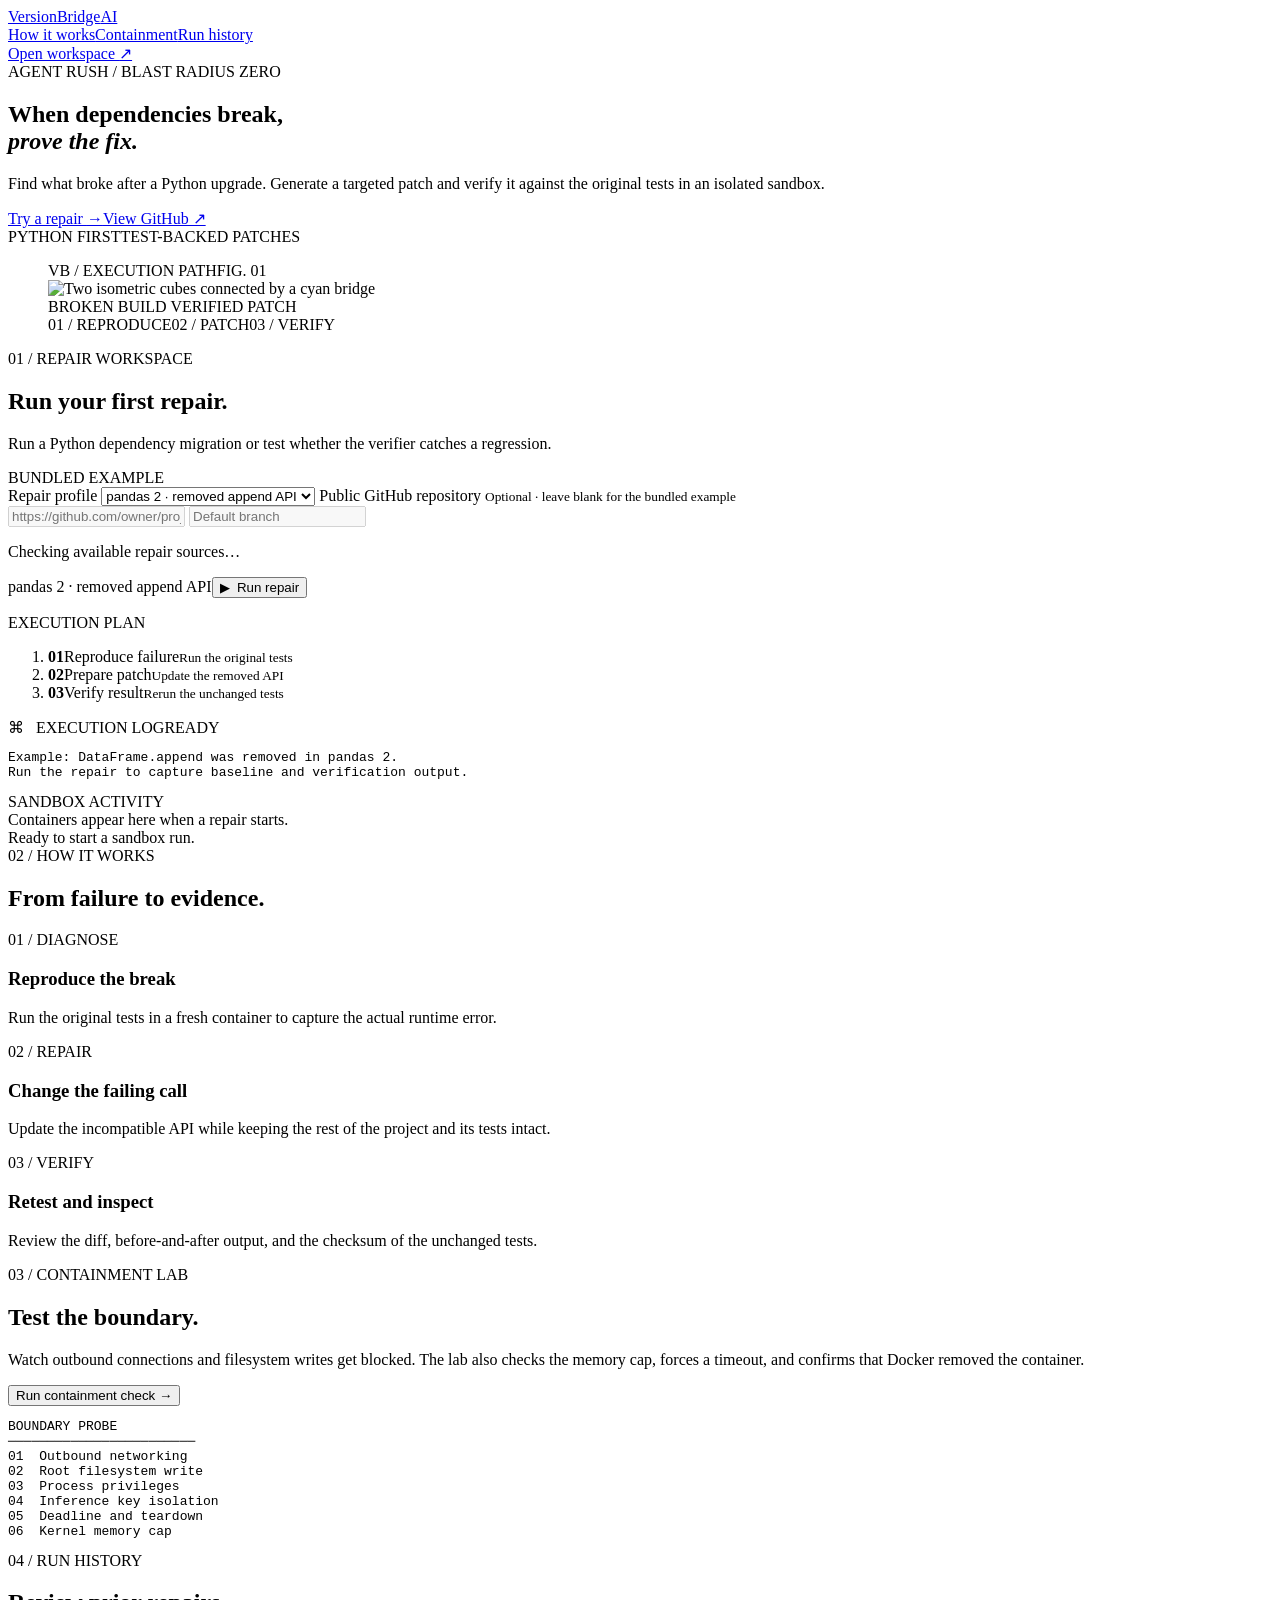
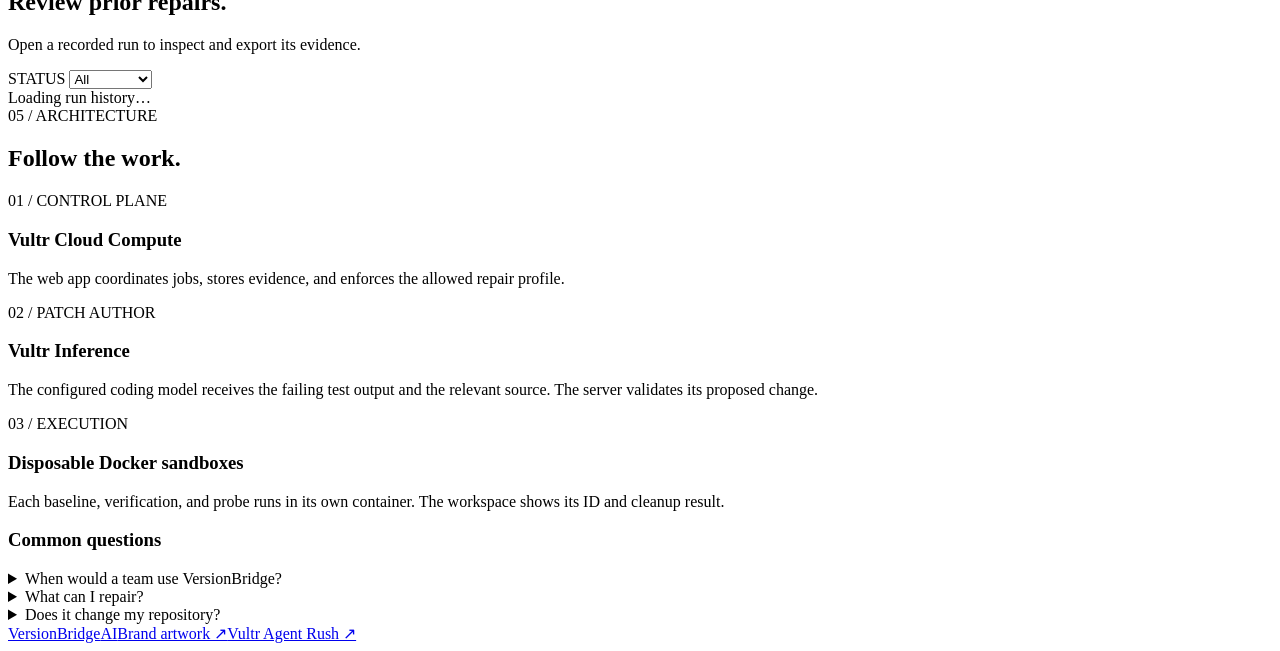
==== web/index.html @ 710810d1 "Verify three migration outcomes with real sandbox evidence" ====
<!doctype html>
<html lang="en">
<head>
<meta charset="utf-8"><meta name="viewport" content="width=device-width,initial-scale=1">
<meta name="theme-color" content="#080e17">
<meta name="description" content="VersionBridge AI repairs Python dependency failures and verifies patches in isolated sandboxes.">
<title>VersionBridge AI — Dependency repair, verified</title>
<link rel="icon" href="/mark.svg" type="image/svg+xml">
<link rel="preconnect" href="https://fonts.googleapis.com"><link rel="preconnect" href="https://fonts.gstatic.com" crossorigin>
<link href="https://fonts.googleapis.com/css2?family=DM+Mono:wght@400;500&family=Inter:wght@400;500;600;700;800&display=swap" rel="stylesheet">
<link rel="stylesheet" href="/style.css">
<script src="/app.js" defer></script>
</head>
<body>
<header><div class="nav shell"><a class="brand" href="#top"><img src="/mark.svg" alt="">VersionBridge<span>AI</span></a>
<nav aria-label="Main"><a href="#workflow">How it works</a><a href="#containment">Containment</a><a href="#history">Run history</a></nav>
<a class="button secondary small" href="#workspace">Open workspace <span aria-hidden="true">↗</span></a></div></header>
<main id="top">
<section class="hero"><div class="grid-glow"></div><div class="shell hero-grid">
<div class="intro"><div class="eyebrow"><i></i> AGENT RUSH / BLAST RADIUS ZERO</div>
<h1>When dependencies break,<br><em>prove the fix.</em></h1>
<p>Find what broke after a Python upgrade. Generate a targeted patch and verify it against the original tests in an isolated sandbox.</p>
<div class="actions"><a href="#workspace" class="button primary">Try a repair <span aria-hidden="true">→</span></a><a class="button secondary" href="https://github.com/Hari-Aditya-003/versionbridge-ai">View GitHub ↗</a></div>
<div class="hero-meta"><span>PYTHON FIRST</span><span>TEST-BACKED PATCHES</span></div></div>
<figure class="hero-visual">
<div class="diagram-label"><span>VB / EXECUTION PATH</span><span>FIG. 01</span></div>
<div class="diagram">
<img src="/mark.svg" width="300" height="192" alt="Two isometric cubes connected by a cyan bridge">
<div class="node-labels"><span><i></i> BROKEN BUILD</span><span><i></i> VERIFIED PATCH</span></div>
</div>
<figcaption><span>01 / REPRODUCE</span><span>02 / PATCH</span><span>03 / VERIFY</span></figcaption>
</figure>
</div></section>
<section class="shell section" id="workspace">
<div class="section-index">01 <span>/</span> REPAIR WORKSPACE</div>
<div class="section-head"><div><h2>Run your first repair.</h2><p>Run a Python dependency migration or test whether the verifier catches a regression.</p></div><span class="tag">BUNDLED EXAMPLE</span></div>
<div class="workspace">
<form id="source" class="source-form">
<label for="profile">Repair profile</label>
<select id="profile">
<option value="pandas">pandas 2 · removed append API</option>
<option value="settings">Pydantic 2 · settings import</option>
<option value="regression">pandas 2 · regression guard</option>
</select>
<label for="repository">Public GitHub repository <small>Optional · leave blank for the bundled example</small></label>
<div><input id="repository" type="url" maxlength="220" placeholder="https://github.com/owner/project" disabled>
<input id="ref" aria-label="Branch or commit" maxlength="128" placeholder="Default branch" disabled></div>
<p id="source-note">Checking available repair sources…</p>
</form>
<div class="workspace-top"><span><i></i> <span id="project-title">pandas 2 · removed append API</span></span><button id="run" class="button primary small">▶ &nbsp;Run repair</button></div>
<div class="workspace-body"><aside class="steps"><p class="micro">EXECUTION PLAN</p><ol><li><b>01</b><span>Reproduce failure<small>Run the original tests</small></span></li><li><b>02</b><span>Prepare patch<small>Update the removed API</small></span></li><li><b>03</b><span>Verify result<small>Rerun the unchanged tests</small></span></li></ol></aside>
<div class="terminal"><div class="terminal-head"><span>⌘ &nbsp; EXECUTION LOG</span><span id="state">READY</span></div><pre id="logs" tabindex="0">Example: DataFrame.append was removed in pandas 2.
Run the repair to capture baseline and verification output.</pre></div></div>
<section class="runtime" aria-labelledby="runtime-title"><div id="runtime-title" class="micro">SANDBOX ACTIVITY</div><div id="sandboxes" role="status">Containers appear here when a repair starts.</div></section>
<div class="workspace-foot"><span id="status" role="status">Ready to start a sandbox run.</span><button class="button secondary small" id="download" hidden>Download evidence ↓</button><button class="button secondary small" id="download-patch" hidden>Download patch ↓</button></div>
<details id="patch-panel" hidden><summary>View verified patch</summary><pre id="patch"></pre></details>
</div></section>
<section class="shell section" id="workflow">
<div class="section-index">02 <span>/</span> HOW IT WORKS</div><h2>From failure to evidence.</h2>
<div class="cards"><article><span>01 / DIAGNOSE</span><h3>Reproduce the break</h3><p>Run the original tests in a fresh container to capture the actual runtime error.</p></article>
<article><span>02 / REPAIR</span><h3>Change the failing call</h3><p>Update the incompatible API while keeping the rest of the project and its tests intact.</p></article>
<article><span>03 / VERIFY</span><h3>Retest and inspect</h3><p>Review the diff, before-and-after output, and the checksum of the unchanged tests.</p></article></div>
</section>
<section class="shell section" id="containment">
<div class="lab"><div><div class="section-index">03 <span>/</span> CONTAINMENT LAB</div><h2>Test the boundary.</h2><p>Watch outbound connections and filesystem writes get blocked. The lab also checks the memory cap, forces a timeout, and confirms that Docker removed the container.</p><button class="button secondary" id="probe">Run containment check <span aria-hidden="true">→</span></button></div>
<pre id="probe-log" tabindex="0" aria-live="polite">BOUNDARY PROBE
────────────────────────
01  Outbound networking
02  Root filesystem write
03  Process privileges
04  Inference key isolation
05  Deadline and teardown
06  Kernel memory cap</pre></div>
</section>
<section class="shell section" id="history">
<div class="section-index">04 <span>/</span> RUN HISTORY</div>
<div class="section-head"><div><h2>Review prior repairs.</h2><p>Open a recorded run to inspect and export its evidence.</p></div><label class="micro">STATUS <select id="history-filter"><option>All</option><option>Verified</option><option>Unverified</option></select></label></div>
<div id="history-list" class="workspace history-list" aria-live="polite">Loading run history…</div>
</section>
<section class="shell section" id="architecture">
<div class="section-index">05 <span>/</span> ARCHITECTURE</div><h2>Follow the work.</h2>
<div class="cards"><article><span>01 / CONTROL PLANE</span><h3>Vultr Cloud Compute</h3><p>The web app coordinates jobs, stores evidence, and enforces the allowed repair profile.</p></article>
<article><span>02 / PATCH AUTHOR</span><h3>Vultr Inference</h3><p>The configured coding model receives the failing test output and the relevant source. The server validates its proposed change.</p></article>
<article><span>03 / EXECUTION</span><h3>Disposable Docker sandboxes</h3><p>Each baseline, verification, and probe runs in its own container. The workspace shows its ID and cleanup result.</p></article></div>
<div class="faq"><h3>Common questions</h3>
<details><summary>When would a team use VersionBridge?</summary><p>Use it to investigate a failing dependency upgrade, compare test results, and hand a verified patch to a maintainer for review.</p></details>
<details><summary>What can I repair?</summary><p>Choose the pandas or Pydantic migration, or run the seeded regression case. Public imports require a small pytest repository compatible with the selected profile and the preinstalled sandbox dependencies.</p></details>
<details><summary>Does it change my repository?</summary><p>The patch applies to a temporary copy. Download the diff and decide whether to apply it to your project.</p></details></div>
</section>
</main>
<footer class="shell"><a class="brand" href="#top"><img src="/mark.svg" alt="">VersionBridge<span>AI</span></a><a class="muted" href="/brand.png" target="_blank" rel="noopener">Brand artwork ↗</a><a href="https://lablab.ai/ai-hackathons/vultr-hackathon/">Vultr Agent Rush ↗</a></footer>
</body>
</html>
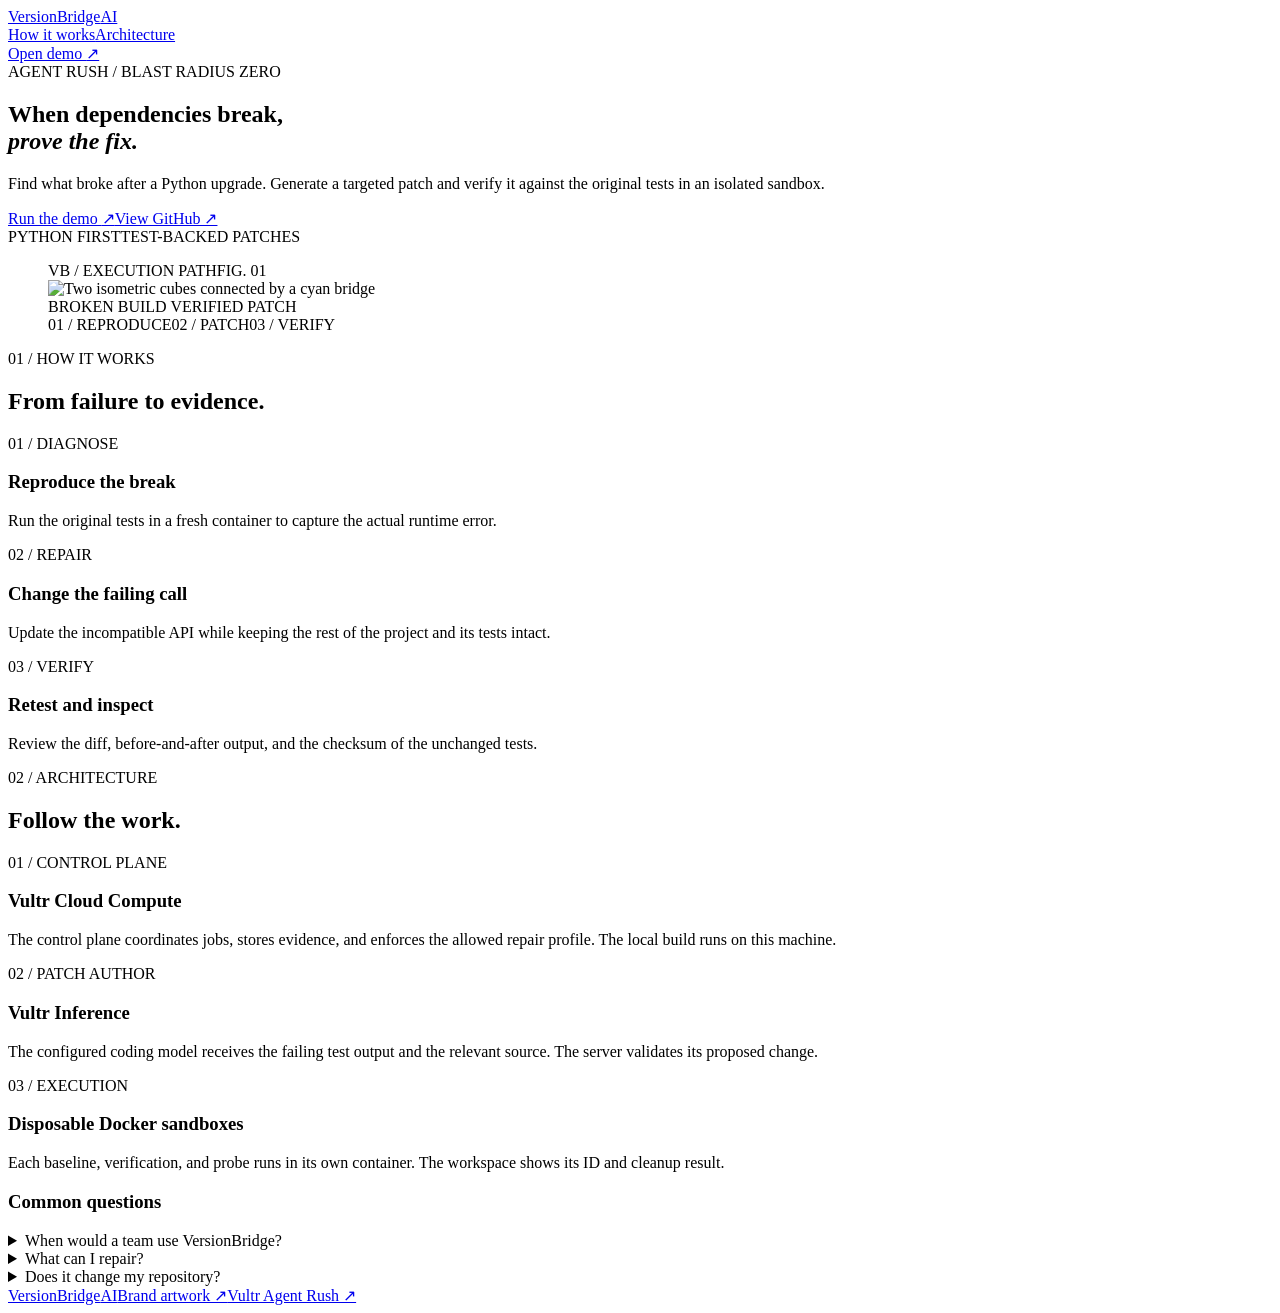
==== commit f023ad53: "Separate project overview from the live demo workspace" ====
--- a/web/index.html
+++ b/web/index.html
@@ -9,18 +9,18 @@
 <link rel="preconnect" href="https://fonts.googleapis.com"><link rel="preconnect" href="https://fonts.gstatic.com" crossorigin>
 <link href="https://fonts.googleapis.com/css2?family=DM+Mono:wght@400;500&family=Inter:wght@400;500;600;700;800&display=swap" rel="stylesheet">
 <link rel="stylesheet" href="/style.css">
-<script src="/app.js" defer></script>
+<script src="/motion.js" defer></script>
 </head>
 <body>
 <header><div class="nav shell"><a class="brand" href="#top"><img src="/mark.svg" alt="">VersionBridge<span>AI</span></a>
-<nav aria-label="Main"><a href="#workflow">How it works</a><a href="#containment">Containment</a><a href="#history">Run history</a></nav>
-<a class="button secondary small" href="#workspace">Open workspace <span aria-hidden="true">↗</span></a></div></header>
+<nav aria-label="Project"><a href="#workflow">How it works</a><a href="#architecture">Architecture</a></nav>
+<a class="button secondary small" href="/demo.html" target="_blank" rel="noopener">Open demo <span aria-hidden="true">↗</span></a></div></header>
 <main id="top">
 <section class="hero"><div class="grid-glow"></div><div class="shell hero-grid">
 <div class="intro"><div class="eyebrow"><i></i> AGENT RUSH / BLAST RADIUS ZERO</div>
 <h1>When dependencies break,<br><em>prove the fix.</em></h1>
 <p>Find what broke after a Python upgrade. Generate a targeted patch and verify it against the original tests in an isolated sandbox.</p>
-<div class="actions"><a href="#workspace" class="button primary">Try a repair <span aria-hidden="true">→</span></a><a class="button secondary" href="https://github.com/Hari-Aditya-003/versionbridge-ai">View GitHub ↗</a></div>
+<div class="actions"><a href="/demo.html" target="_blank" rel="noopener" class="button primary">Run the demo <span aria-hidden="true">↗</span></a><a class="button secondary" href="https://github.com/Hari-Aditya-003/versionbridge-ai">View GitHub ↗</a></div>
 <div class="hero-meta"><span>PYTHON FIRST</span><span>TEST-BACKED PATCHES</span></div></div>
 <figure class="hero-visual">
 <div class="diagram-label"><span>VB / EXECUTION PATH</span><span>FIG. 01</span></div>
@@ -31,63 +31,23 @@
 <figcaption><span>01 / REPRODUCE</span><span>02 / PATCH</span><span>03 / VERIFY</span></figcaption>
 </figure>
 </div></section>
-<section class="shell section" id="workspace">
-<div class="section-index">01 <span>/</span> REPAIR WORKSPACE</div>
-<div class="section-head"><div><h2>Run your first repair.</h2><p>Run a Python dependency migration or test whether the verifier catches a regression.</p></div><span class="tag">BUNDLED EXAMPLE</span></div>
-<div class="workspace">
-<form id="source" class="source-form">
-<label for="profile">Repair profile</label>
-<select id="profile">
-<option value="pandas">pandas 2 · removed append API</option>
-<option value="settings">Pydantic 2 · settings import</option>
-<option value="regression">pandas 2 · regression guard</option>
-</select>
-<label for="repository">Public GitHub repository <small>Optional · leave blank for the bundled example</small></label>
-<div><input id="repository" type="url" maxlength="220" placeholder="https://github.com/owner/project" disabled>
-<input id="ref" aria-label="Branch or commit" maxlength="128" placeholder="Default branch" disabled></div>
-<p id="source-note">Checking available repair sources…</p>
-</form>
-<div class="workspace-top"><span><i></i> <span id="project-title">pandas 2 · removed append API</span></span><button id="run" class="button primary small">▶ &nbsp;Run repair</button></div>
-<div class="workspace-body"><aside class="steps"><p class="micro">EXECUTION PLAN</p><ol><li><b>01</b><span>Reproduce failure<small>Run the original tests</small></span></li><li><b>02</b><span>Prepare patch<small>Update the removed API</small></span></li><li><b>03</b><span>Verify result<small>Rerun the unchanged tests</small></span></li></ol></aside>
-<div class="terminal"><div class="terminal-head"><span>⌘ &nbsp; EXECUTION LOG</span><span id="state">READY</span></div><pre id="logs" tabindex="0">Example: DataFrame.append was removed in pandas 2.
-Run the repair to capture baseline and verification output.</pre></div></div>
-<section class="runtime" aria-labelledby="runtime-title"><div id="runtime-title" class="micro">SANDBOX ACTIVITY</div><div id="sandboxes" role="status">Containers appear here when a repair starts.</div></section>
-<div class="workspace-foot"><span id="status" role="status">Ready to start a sandbox run.</span><button class="button secondary small" id="download" hidden>Download evidence ↓</button><button class="button secondary small" id="download-patch" hidden>Download patch ↓</button></div>
-<details id="patch-panel" hidden><summary>View verified patch</summary><pre id="patch"></pre></details>
-</div></section>
 <section class="shell section" id="workflow">
-<div class="section-index">02 <span>/</span> HOW IT WORKS</div><h2>From failure to evidence.</h2>
+<div class="section-index">01 <span>/</span> HOW IT WORKS</div><h2>From failure to evidence.</h2>
 <div class="cards"><article><span>01 / DIAGNOSE</span><h3>Reproduce the break</h3><p>Run the original tests in a fresh container to capture the actual runtime error.</p></article>
 <article><span>02 / REPAIR</span><h3>Change the failing call</h3><p>Update the incompatible API while keeping the rest of the project and its tests intact.</p></article>
 <article><span>03 / VERIFY</span><h3>Retest and inspect</h3><p>Review the diff, before-and-after output, and the checksum of the unchanged tests.</p></article></div>
 </section>
-<section class="shell section" id="containment">
-<div class="lab"><div><div class="section-index">03 <span>/</span> CONTAINMENT LAB</div><h2>Test the boundary.</h2><p>Watch outbound connections and filesystem writes get blocked. The lab also checks the memory cap, forces a timeout, and confirms that Docker removed the container.</p><button class="button secondary" id="probe">Run containment check <span aria-hidden="true">→</span></button></div>
-<pre id="probe-log" tabindex="0" aria-live="polite">BOUNDARY PROBE
-────────────────────────
-01  Outbound networking
-02  Root filesystem write
-03  Process privileges
-04  Inference key isolation
-05  Deadline and teardown
-06  Kernel memory cap</pre></div>
-</section>
-<section class="shell section" id="history">
-<div class="section-index">04 <span>/</span> RUN HISTORY</div>
-<div class="section-head"><div><h2>Review prior repairs.</h2><p>Open a recorded run to inspect and export its evidence.</p></div><label class="micro">STATUS <select id="history-filter"><option>All</option><option>Verified</option><option>Unverified</option></select></label></div>
-<div id="history-list" class="workspace history-list" aria-live="polite">Loading run history…</div>
-</section>
 <section class="shell section" id="architecture">
-<div class="section-index">05 <span>/</span> ARCHITECTURE</div><h2>Follow the work.</h2>
-<div class="cards"><article><span>01 / CONTROL PLANE</span><h3>Vultr Cloud Compute</h3><p>The web app coordinates jobs, stores evidence, and enforces the allowed repair profile.</p></article>
+<div class="section-index">02 <span>/</span> ARCHITECTURE</div><h2>Follow the work.</h2>
+<div class="cards"><article><span>01 / CONTROL PLANE</span><h3>Vultr Cloud Compute</h3><p>The control plane coordinates jobs, stores evidence, and enforces the allowed repair profile. The local build runs on this machine.</p></article>
 <article><span>02 / PATCH AUTHOR</span><h3>Vultr Inference</h3><p>The configured coding model receives the failing test output and the relevant source. The server validates its proposed change.</p></article>
 <article><span>03 / EXECUTION</span><h3>Disposable Docker sandboxes</h3><p>Each baseline, verification, and probe runs in its own container. The workspace shows its ID and cleanup result.</p></article></div>
 <div class="faq"><h3>Common questions</h3>
 <details><summary>When would a team use VersionBridge?</summary><p>Use it to investigate a failing dependency upgrade, compare test results, and hand a verified patch to a maintainer for review.</p></details>
-<details><summary>What can I repair?</summary><p>Choose the pandas or Pydantic migration, or run the seeded regression case. Public imports require a small pytest repository compatible with the selected profile and the preinstalled sandbox dependencies.</p></details>
+<details><summary>What can I repair?</summary><p>Try pandas, Pydantic, an invoice calculation bug, or a seeded regression that the verifier should reject. Public imports require a small pytest repository compatible with the selected profile and the preinstalled sandbox dependencies.</p></details>
 <details><summary>Does it change my repository?</summary><p>The patch applies to a temporary copy. Download the diff and decide whether to apply it to your project.</p></details></div>
 </section>
 </main>
-<footer class="shell"><a class="brand" href="#top"><img src="/mark.svg" alt="">VersionBridge<span>AI</span></a><a class="muted" href="/brand.png" target="_blank" rel="noopener">Brand artwork ↗</a><a href="https://lablab.ai/ai-hackathons/vultr-hackathon/">Vultr Agent Rush ↗</a></footer>
+<footer class="shell"><a class="brand" href="/"><img src="/mark.svg" alt="">VersionBridge<span>AI</span></a><a class="muted" href="/brand.png" target="_blank" rel="noopener">Brand artwork ↗</a><a href="https://lablab.ai/ai-hackathons/vultr-hackathon/">Vultr Agent Rush ↗</a></footer>
 </body>
 </html>
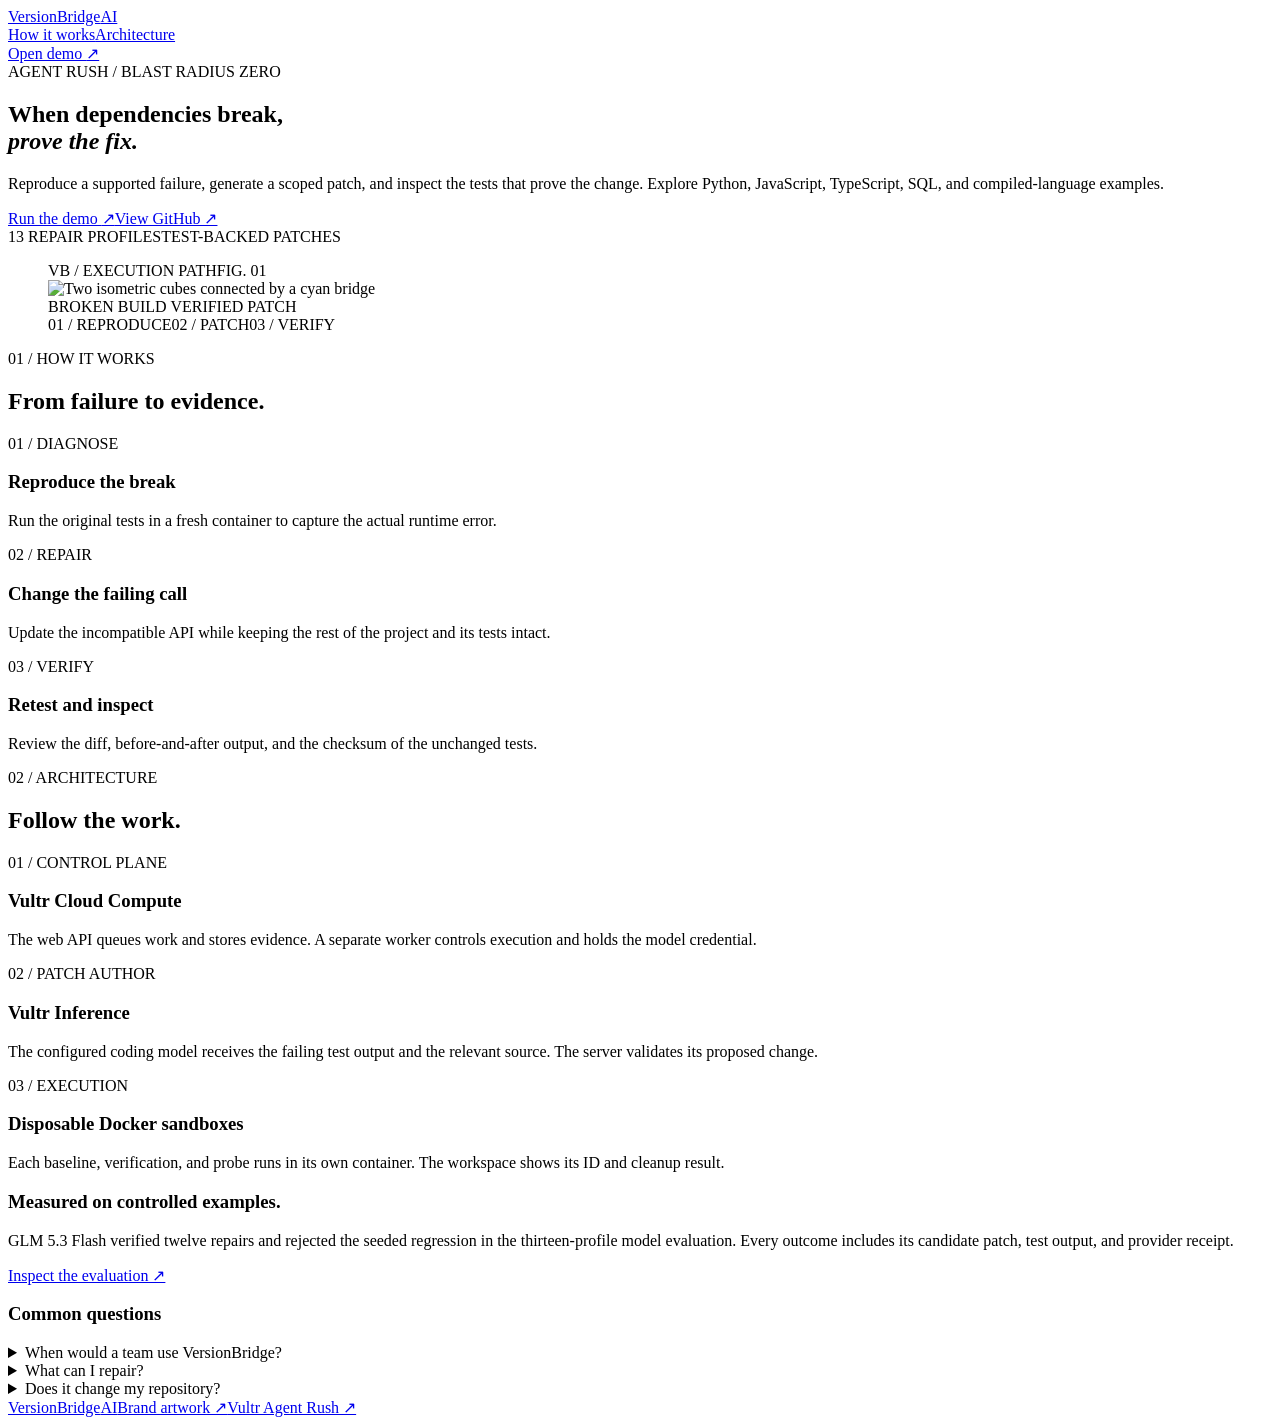
==== commit 324de78c: "Explain supported repair profiles and measured model outcomes" ====
--- a/web/index.html
+++ b/web/index.html
@@ -3,7 +3,7 @@
 <head>
 <meta charset="utf-8"><meta name="viewport" content="width=device-width,initial-scale=1">
 <meta name="theme-color" content="#080e17">
-<meta name="description" content="VersionBridge AI repairs Python dependency failures and verifies patches in isolated sandboxes.">
+<meta name="description" content="VersionBridge AI verifies scoped code repairs with real tests, model receipts, and isolated execution.">
 <title>VersionBridge AI — Dependency repair, verified</title>
 <link rel="icon" href="/mark.svg" type="image/svg+xml">
 <link rel="preconnect" href="https://fonts.googleapis.com"><link rel="preconnect" href="https://fonts.gstatic.com" crossorigin>
@@ -19,9 +19,9 @@
 <section class="hero"><div class="grid-glow"></div><div class="shell hero-grid">
 <div class="intro"><div class="eyebrow"><i></i> AGENT RUSH / BLAST RADIUS ZERO</div>
 <h1>When dependencies break,<br><em>prove the fix.</em></h1>
-<p>Find what broke after a Python upgrade. Generate a targeted patch and verify it against the original tests in an isolated sandbox.</p>
+<p>Reproduce a supported failure, generate a scoped patch, and inspect the tests that prove the change. Explore Python, JavaScript, TypeScript, SQL, and compiled-language examples.</p>
 <div class="actions"><a href="/demo.html" target="_blank" rel="noopener" class="button primary">Run the demo <span aria-hidden="true">↗</span></a><a class="button secondary" href="https://github.com/Hari-Aditya-003/versionbridge-ai">View GitHub ↗</a></div>
-<div class="hero-meta"><span>PYTHON FIRST</span><span>TEST-BACKED PATCHES</span></div></div>
+<div class="hero-meta"><span>13 REPAIR PROFILES</span><span>TEST-BACKED PATCHES</span></div></div>
 <figure class="hero-visual">
 <div class="diagram-label"><span>VB / EXECUTION PATH</span><span>FIG. 01</span></div>
 <div class="diagram">
@@ -39,12 +39,17 @@
 </section>
 <section class="shell section" id="architecture">
 <div class="section-index">02 <span>/</span> ARCHITECTURE</div><h2>Follow the work.</h2>
-<div class="cards"><article><span>01 / CONTROL PLANE</span><h3>Vultr Cloud Compute</h3><p>The control plane coordinates jobs, stores evidence, and enforces the allowed repair profile. The local build runs on this machine.</p></article>
+<div class="cards"><article><span>01 / CONTROL PLANE</span><h3>Vultr Cloud Compute</h3><p>The web API queues work and stores evidence. A separate worker controls execution and holds the model credential.</p></article>
 <article><span>02 / PATCH AUTHOR</span><h3>Vultr Inference</h3><p>The configured coding model receives the failing test output and the relevant source. The server validates its proposed change.</p></article>
 <article><span>03 / EXECUTION</span><h3>Disposable Docker sandboxes</h3><p>Each baseline, verification, and probe runs in its own container. The workspace shows its ID and cleanup result.</p></article></div>
+<div class="faq"><h3>Measured on controlled examples.</h3>
+<p>GLM 5.3 Flash verified twelve repairs and rejected the seeded regression in the thirteen-profile model evaluation.
+Every outcome includes its candidate patch, test output, and provider receipt.</p>
+<a class="button secondary small" href="https://github.com/Hari-Aditya-003/versionbridge-ai/blob/main/EVALUATION.md">Inspect the evaluation ↗</a>
+</div>
 <div class="faq"><h3>Common questions</h3>
 <details><summary>When would a team use VersionBridge?</summary><p>Use it to investigate a failing dependency upgrade, compare test results, and hand a verified patch to a maintainer for review.</p></details>
-<details><summary>What can I repair?</summary><p>Try pandas, Pydantic, an invoice calculation bug, or a seeded regression that the verifier should reject. Public imports require a small pytest repository compatible with the selected profile and the preinstalled sandbox dependencies.</p></details>
+<details><summary>What can I repair?</summary><p>Explore thirteen scoped examples across Python, JavaScript, TypeScript, Go, Rust, Java, C++, SQLite, and PostgreSQL. The public demo runs curated workloads. Compatible Python repository imports are available in private development mode.</p></details>
 <details><summary>Does it change my repository?</summary><p>The patch applies to a temporary copy. Download the diff and decide whether to apply it to your project.</p></details></div>
 </section>
 </main>
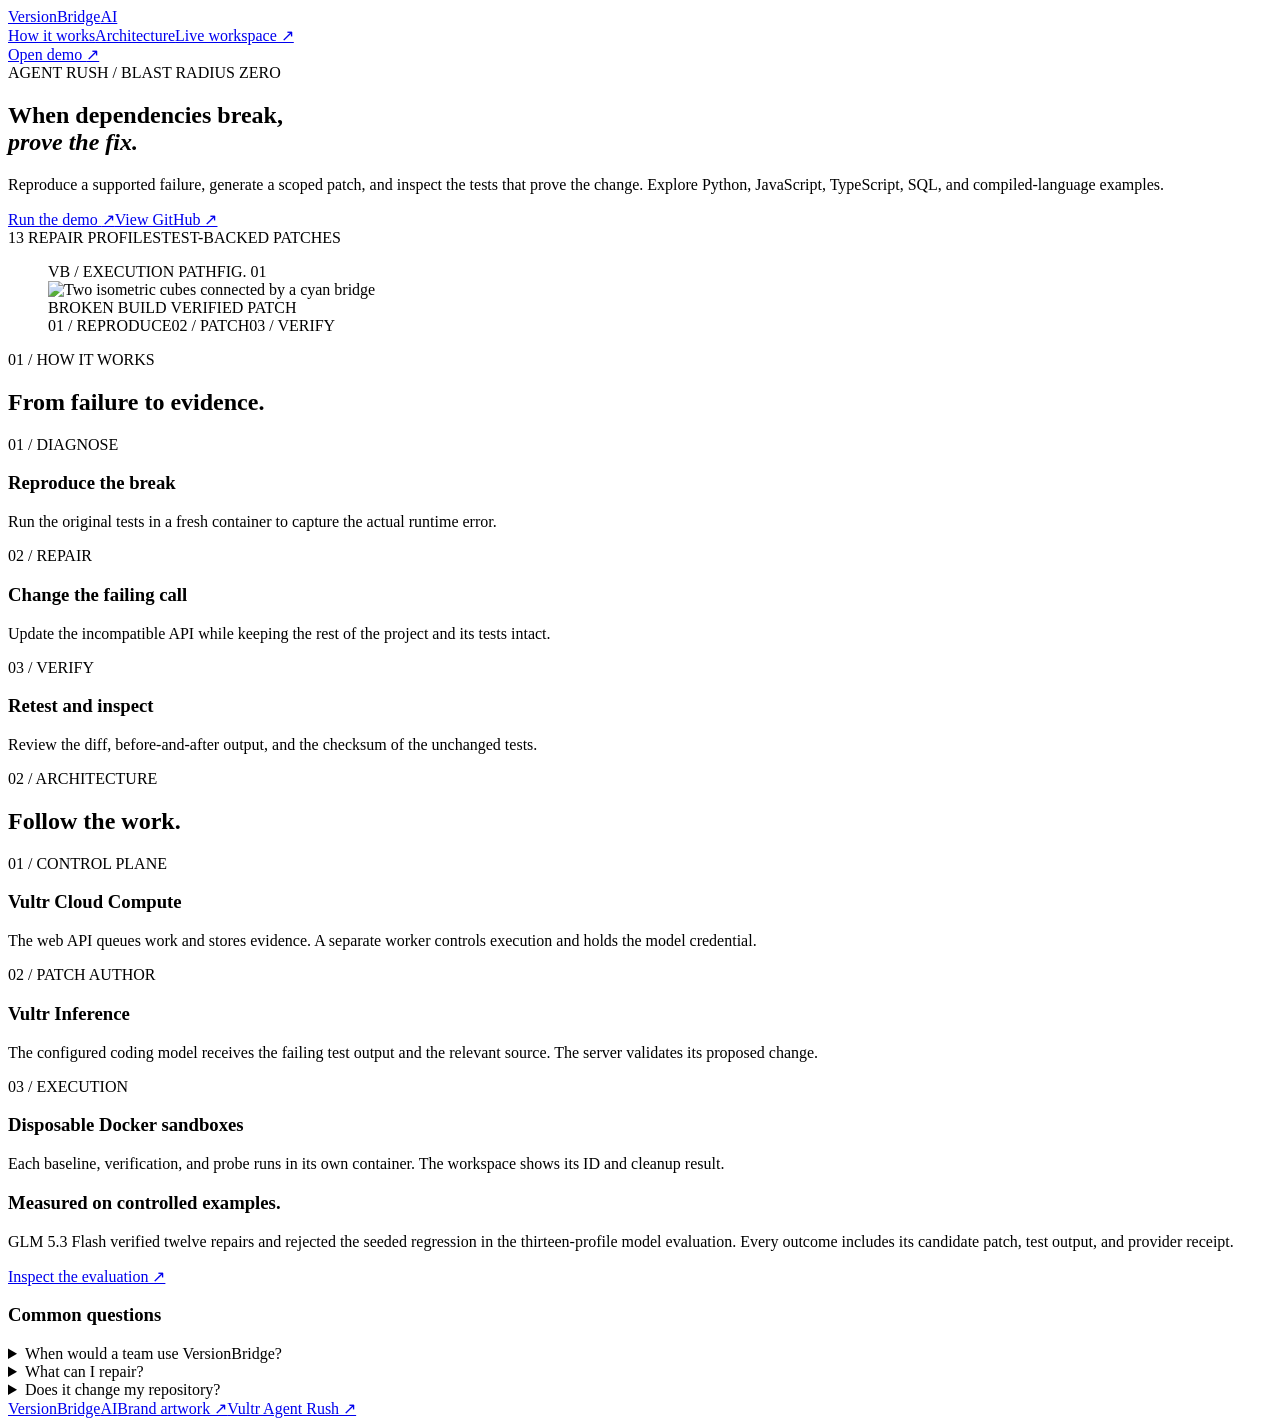
==== commit 36386aa3: "Expose the reviewed pinned repository example in the public demo" ====
--- a/web/index.html
+++ b/web/index.html
@@ -13,7 +13,7 @@
 </head>
 <body>
 <header><div class="nav shell"><a class="brand" href="#top"><img src="/mark.svg" alt="">VersionBridge<span>AI</span></a>
-<nav aria-label="Project"><a href="#workflow">How it works</a><a href="#architecture">Architecture</a></nav>
+<nav aria-label="Project"><a href="#workflow">How it works</a><a href="#architecture">Architecture</a><a href="https://versionbridge.64.177.53.254.sslip.io/demo.html" target="_blank" rel="noopener">Live workspace ↗</a></nav>
 <a class="button secondary small" href="/demo.html" target="_blank" rel="noopener">Open demo <span aria-hidden="true">↗</span></a></div></header>
 <main id="top">
 <section class="hero"><div class="grid-glow"></div><div class="shell hero-grid">
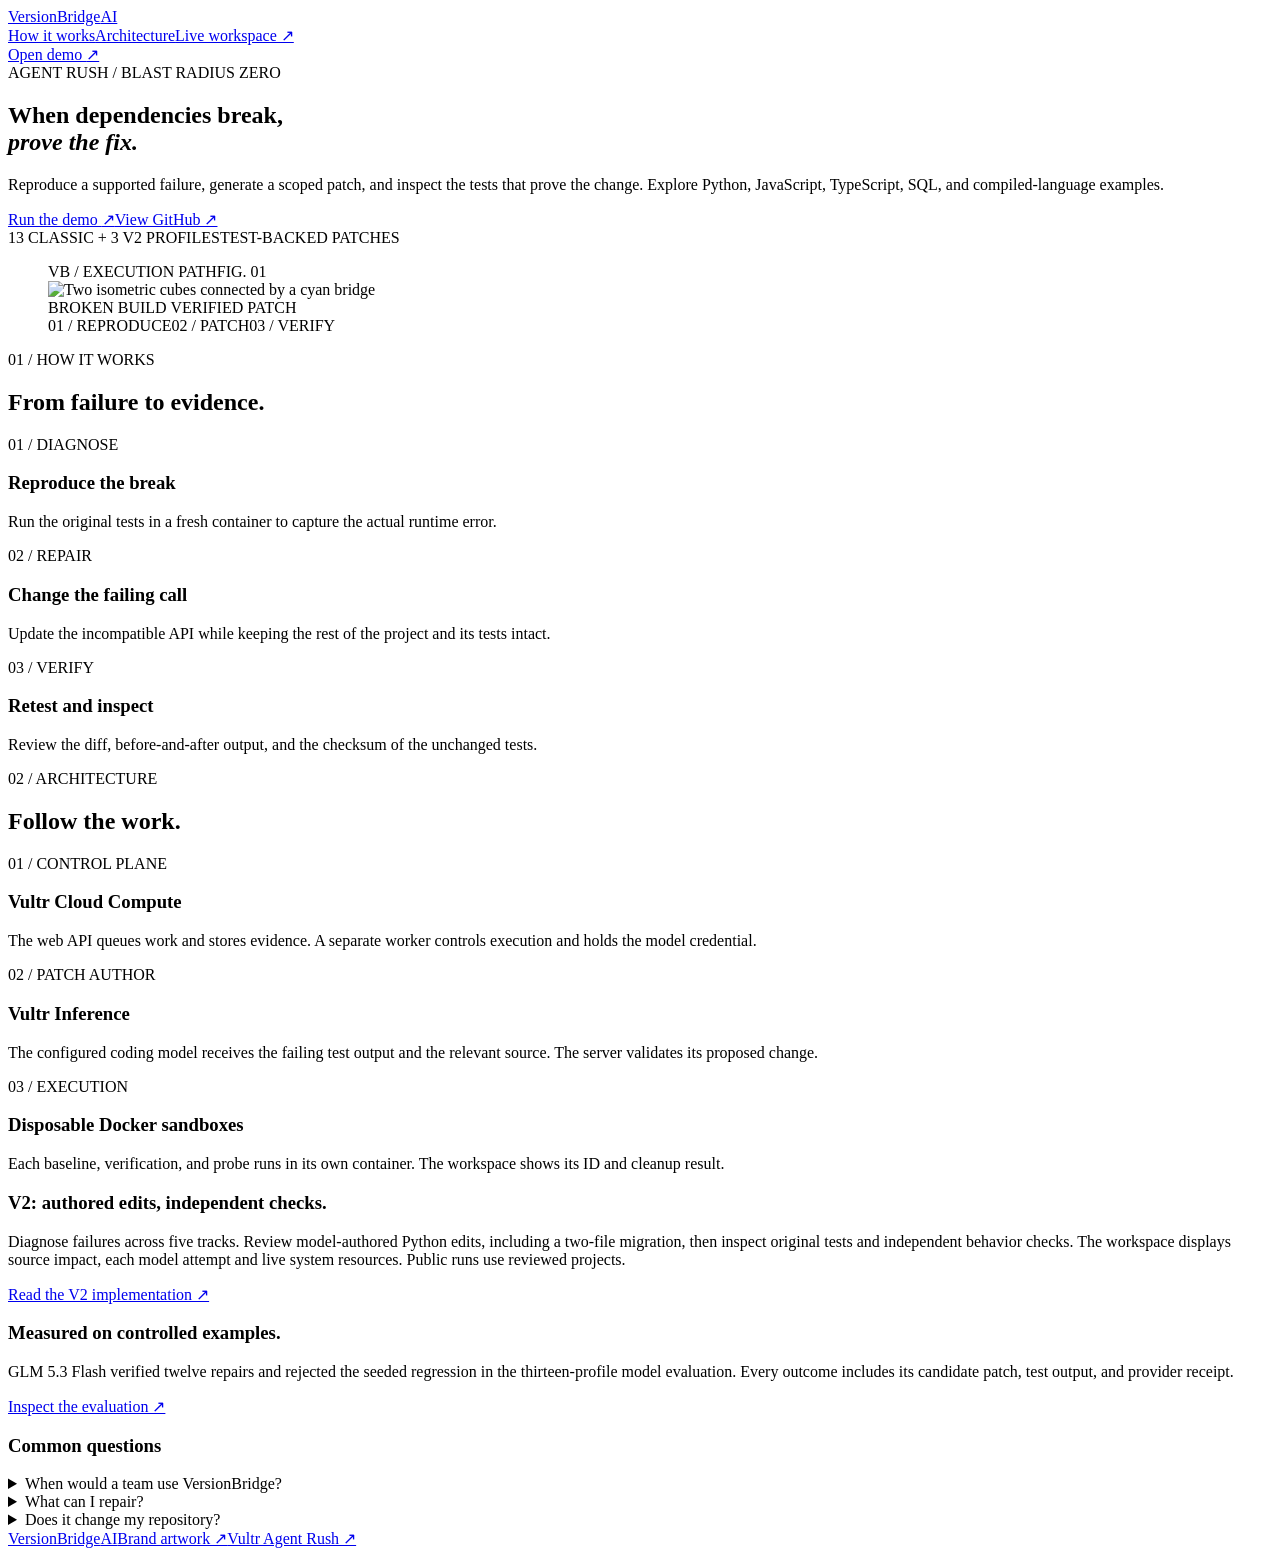
==== commit 0739eef2: "docs: publish V2 live results, blueprint status and compact resource display" ====
--- a/web/index.html
+++ b/web/index.html
@@ -21,7 +21,7 @@
 <h1>When dependencies break,<br><em>prove the fix.</em></h1>
 <p>Reproduce a supported failure, generate a scoped patch, and inspect the tests that prove the change. Explore Python, JavaScript, TypeScript, SQL, and compiled-language examples.</p>
 <div class="actions"><a href="/demo.html" target="_blank" rel="noopener" class="button primary">Run the demo <span aria-hidden="true">↗</span></a><a class="button secondary" href="https://github.com/Hari-Aditya-003/versionbridge-ai">View GitHub ↗</a></div>
-<div class="hero-meta"><span>13 REPAIR PROFILES</span><span>TEST-BACKED PATCHES</span></div></div>
+<div class="hero-meta"><span>13 CLASSIC + 3 V2 PROFILES</span><span>TEST-BACKED PATCHES</span></div></div>
 <figure class="hero-visual">
 <div class="diagram-label"><span>VB / EXECUTION PATH</span><span>FIG. 01</span></div>
 <div class="diagram">
@@ -42,6 +42,7 @@
 <div class="cards"><article><span>01 / CONTROL PLANE</span><h3>Vultr Cloud Compute</h3><p>The web API queues work and stores evidence. A separate worker controls execution and holds the model credential.</p></article>
 <article><span>02 / PATCH AUTHOR</span><h3>Vultr Inference</h3><p>The configured coding model receives the failing test output and the relevant source. The server validates its proposed change.</p></article>
 <article><span>03 / EXECUTION</span><h3>Disposable Docker sandboxes</h3><p>Each baseline, verification, and probe runs in its own container. The workspace shows its ID and cleanup result.</p></article></div>
+<div class="faq"><h3>V2: authored edits, independent checks.</h3><p>Diagnose failures across five tracks. Review model-authored Python edits, including a two-file migration, then inspect original tests and independent behavior checks. The workspace displays source impact, each model attempt and live system resources. Public runs use reviewed projects.</p><a class="button secondary small" href="https://github.com/Hari-Aditya-003/versionbridge-ai/blob/main/V2_IMPLEMENTATION.md">Read the V2 implementation ↗</a></div>
 <div class="faq"><h3>Measured on controlled examples.</h3>
 <p>GLM 5.3 Flash verified twelve repairs and rejected the seeded regression in the thirteen-profile model evaluation.
 Every outcome includes its candidate patch, test output, and provider receipt.</p>
@@ -49,7 +50,7 @@
 </div>
 <div class="faq"><h3>Common questions</h3>
 <details><summary>When would a team use VersionBridge?</summary><p>Use it to investigate a failing dependency upgrade, compare test results, and hand a verified patch to a maintainer for review.</p></details>
-<details><summary>What can I repair?</summary><p>Explore thirteen scoped examples across Python, JavaScript, TypeScript, Go, Rust, Java, C++, SQLite, and PostgreSQL. The public demo runs curated workloads. Compatible Python repository imports are available in private development mode.</p></details>
+<details><summary>What can I repair?</summary><p>Explore thirteen classic examples and three V2 Python migration projects across Python, JavaScript, TypeScript, Go, Rust, Java, C++, SQLite, and PostgreSQL. The public demo runs curated workloads. Compatible Python repository imports are available in private development mode.</p></details>
 <details><summary>Does it change my repository?</summary><p>The patch applies to a temporary copy. Download the diff and decide whether to apply it to your project.</p></details></div>
 </section>
 </main>
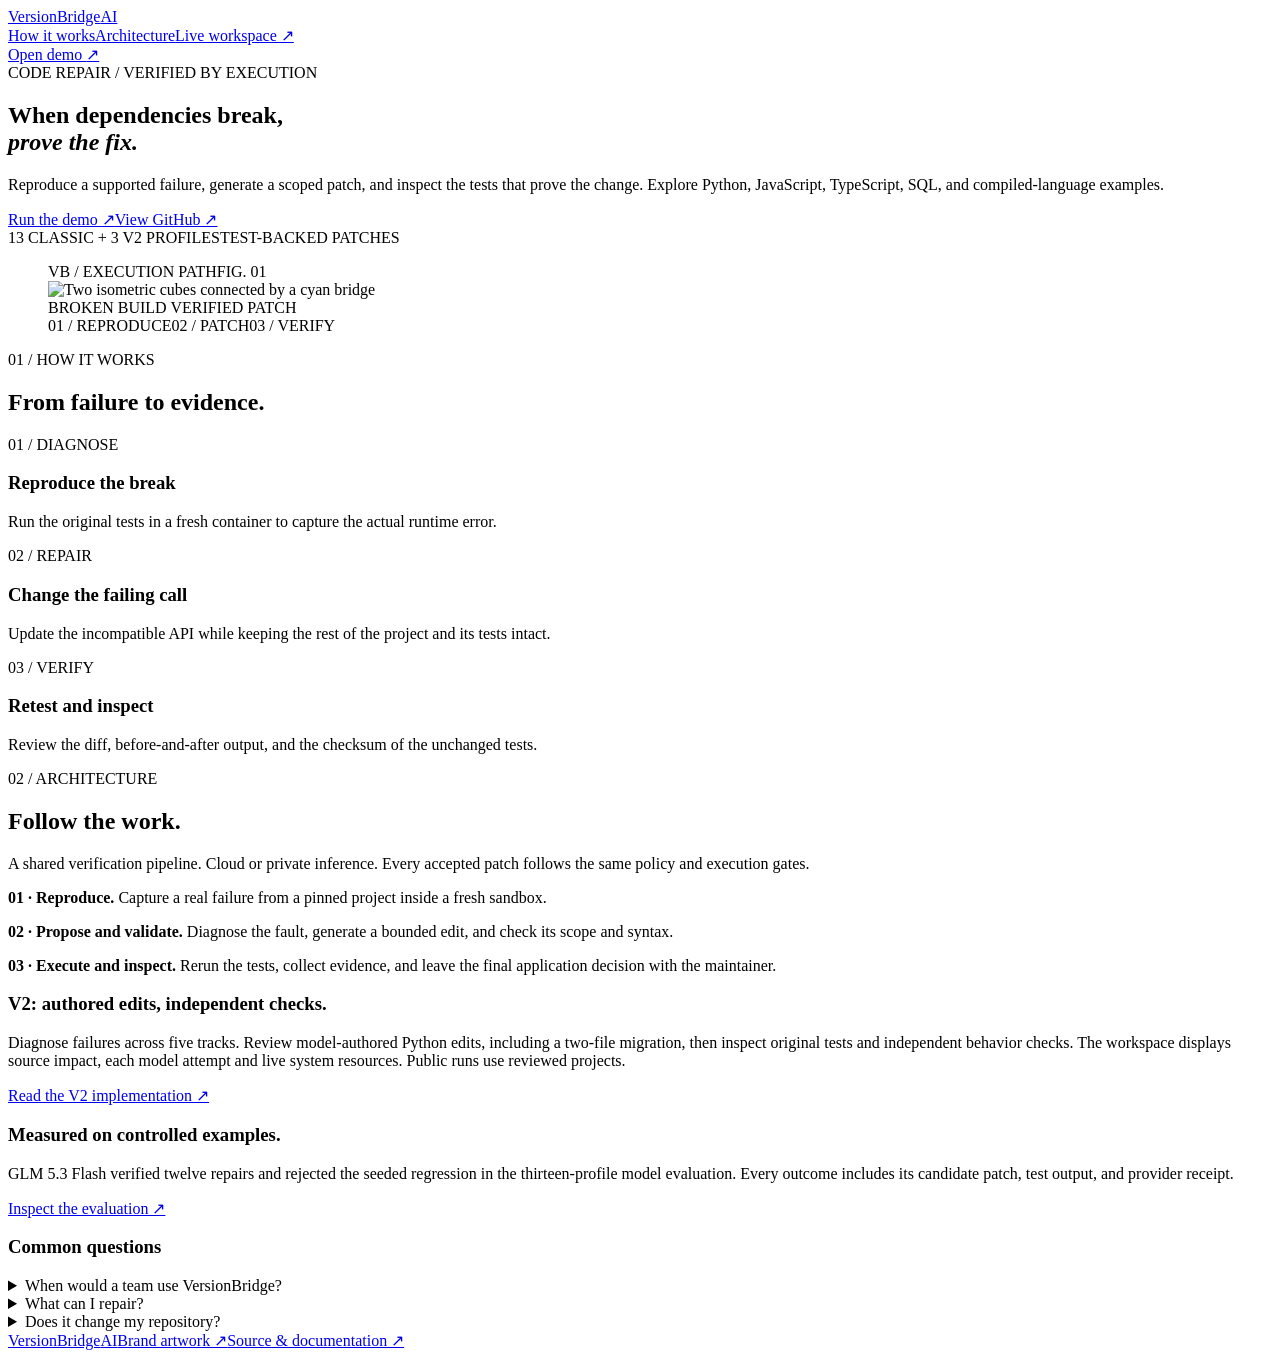
==== commit 9cecdcd4: "feat: ship animated architecture, live sandbox inspector and clean public address (GREEN)" ====
--- a/web/index.html
+++ b/web/index.html
@@ -10,14 +10,15 @@
 <link href="https://fonts.googleapis.com/css2?family=DM+Mono:wght@400;500&family=Inter:wght@400;500;600;700;800&display=swap" rel="stylesheet">
 <link rel="stylesheet" href="/style.css">
 <script src="/motion.js" defer></script>
+<script src="/workflow.js" defer></script>
 </head>
 <body>
 <header><div class="nav shell"><a class="brand" href="#top"><img src="/mark.svg" alt="">VersionBridge<span>AI</span></a>
-<nav aria-label="Project"><a href="#workflow">How it works</a><a href="#architecture">Architecture</a><a href="https://versionbridge.64.177.53.254.sslip.io/demo.html" target="_blank" rel="noopener">Live workspace ↗</a></nav>
+<nav aria-label="Project"><a href="#workflow">How it works</a><a href="#architecture">Architecture</a><a href="https://versionbridge.pages.dev/demo.html" target="_blank" rel="noopener">Live workspace ↗</a></nav>
 <a class="button secondary small" href="/demo.html" target="_blank" rel="noopener">Open demo <span aria-hidden="true">↗</span></a></div></header>
 <main id="top">
 <section class="hero"><div class="grid-glow"></div><div class="shell hero-grid">
-<div class="intro"><div class="eyebrow"><i></i> AGENT RUSH / BLAST RADIUS ZERO</div>
+<div class="intro"><div class="eyebrow"><i></i> CODE REPAIR / VERIFIED BY EXECUTION</div>
 <h1>When dependencies break,<br><em>prove the fix.</em></h1>
 <p>Reproduce a supported failure, generate a scoped patch, and inspect the tests that prove the change. Explore Python, JavaScript, TypeScript, SQL, and compiled-language examples.</p>
 <div class="actions"><a href="/demo.html" target="_blank" rel="noopener" class="button primary">Run the demo <span aria-hidden="true">↗</span></a><a class="button secondary" href="https://github.com/Hari-Aditya-003/versionbridge-ai">View GitHub ↗</a></div>
@@ -39,9 +40,9 @@
 </section>
 <section class="shell section" id="architecture">
 <div class="section-index">02 <span>/</span> ARCHITECTURE</div><h2>Follow the work.</h2>
-<div class="cards"><article><span>01 / CONTROL PLANE</span><h3>Vultr Cloud Compute</h3><p>The web API queues work and stores evidence. A separate worker controls execution and holds the model credential.</p></article>
-<article><span>02 / PATCH AUTHOR</span><h3>Vultr Inference</h3><p>The configured coding model receives the failing test output and the relevant source. The server validates its proposed change.</p></article>
-<article><span>03 / EXECUTION</span><h3>Disposable Docker sandboxes</h3><p>Each baseline, verification, and probe runs in its own container. The workspace shows its ID and cleanup result.</p></article></div>
+<p class="architecture-lead">A shared verification pipeline. Cloud or private inference. Every accepted patch follows the same policy and execution gates.</p>
+<div data-workflow="guide"></div>
+<div class="architecture-notes"><p><b>01 · Reproduce.</b> Capture a real failure from a pinned project inside a fresh sandbox.</p><p><b>02 · Propose and validate.</b> Diagnose the fault, generate a bounded edit, and check its scope and syntax.</p><p><b>03 · Execute and inspect.</b> Rerun the tests, collect evidence, and leave the final application decision with the maintainer.</p></div>
 <div class="faq"><h3>V2: authored edits, independent checks.</h3><p>Diagnose failures across five tracks. Review model-authored Python edits, including a two-file migration, then inspect original tests and independent behavior checks. The workspace displays source impact, each model attempt and live system resources. Public runs use reviewed projects.</p><a class="button secondary small" href="https://github.com/Hari-Aditya-003/versionbridge-ai/blob/main/V2_IMPLEMENTATION.md">Read the V2 implementation ↗</a></div>
 <div class="faq"><h3>Measured on controlled examples.</h3>
 <p>GLM 5.3 Flash verified twelve repairs and rejected the seeded regression in the thirteen-profile model evaluation.
@@ -54,6 +55,6 @@
 <details><summary>Does it change my repository?</summary><p>The patch applies to a temporary copy. Download the diff and decide whether to apply it to your project.</p></details></div>
 </section>
 </main>
-<footer class="shell"><a class="brand" href="/"><img src="/mark.svg" alt="">VersionBridge<span>AI</span></a><a class="muted" href="/brand.png" target="_blank" rel="noopener">Brand artwork ↗</a><a href="https://lablab.ai/ai-hackathons/vultr-hackathon/">Vultr Agent Rush ↗</a></footer>
+<footer class="shell"><a class="brand" href="/"><img src="/mark.svg" alt="">VersionBridge<span>AI</span></a><a class="muted" href="/brand.png" target="_blank" rel="noopener">Brand artwork ↗</a><a href="https://github.com/Hari-Aditya-003/versionbridge-ai">Source &amp; documentation ↗</a></footer>
 </body>
 </html>
